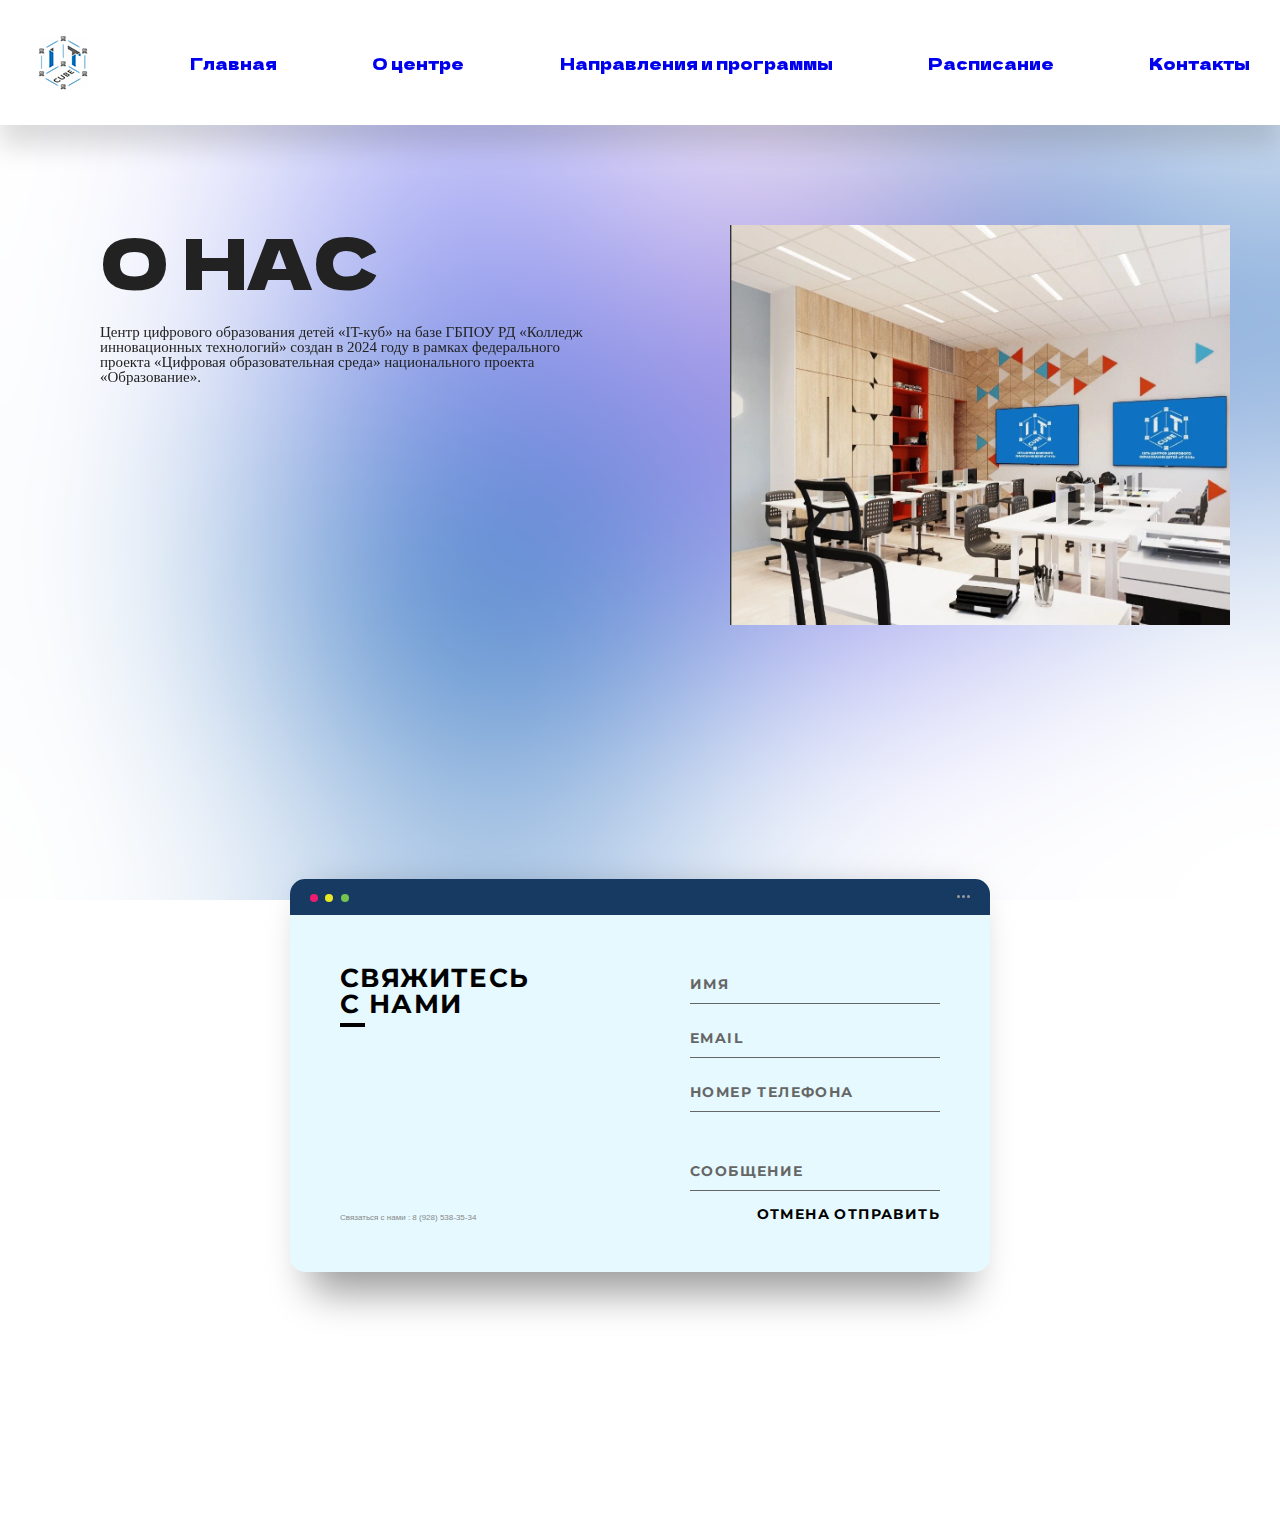
==== about.html @ a3c10837 "footer" ====
<!DOCTYPE html>
<html lang="en">
<head>
<title>IT-КУБ</title>
<link rel="preconnect" href="https://fonts.googleapis.com">
<link rel="preconnect" href="https://fonts.gstatic.com" crossorigin>
<link href="https://fonts.googleapis.com/css2?family=Dela+Gothic+One&family=Montserrat:ital,wght@0,100..900;1,100..900&display=swap" rel="stylesheet">
<link href="css/reset.css" rel="stylesheet" type="text/css">
<link href="css/main.css" rel="stylesheet" type="text/css">
<link href="css/navbar.css" rel="stylesheet" type="text/css">
<link href="css/courses.css" rel="stylesheet" type="text/css">
<link href="css/footer.css" rel="stylesheet" type="text/css">
</head>
<body class="container">
  <header class="navbar">
      <nav class="nav">
        <ul class="menu">
          <li><a href="index.html"><img src="icons/it-cube.png"/></a></li>
          <li><a href="index.html">Главная</a></li>
          <li><a href="about.html">О центре</a></li>
          <li><a href="courses.html">Направления и программы</a></li>
          <li><a href="#schedule">Расписание</a></li>
          <li><a href="#contacts">Контакты</a></li>
        </ul>
      </nav>
  </header>

  <main class="main">
    <div class="content_wrapper">
      <div class="bouncing-blobs-container">
        <div class="bouncing-blobs-glass"></div>
        <div class="bouncing-blobs">
          <div class="bouncing-blob bouncing-blob--blue"></div>
          <div class="bouncing-blob bouncing-blob--blue"></div>
          <div class="bouncing-blob bouncing-blob--blue"></div>
          <div class="bouncing-blob bouncing-blob--white"></div>
          <div class="bouncing-blob bouncing-blob--purple"></div>
          <div class="bouncing-blob bouncing-blob--purple"></div>
          <div class="bouncing-blob bouncing-blob--pink"></div>
        </div>
      </div>
      <div class="kit">
        <div class="about">
          <h1>О НАС</h1>
          <p>Центр цифрового образования детей «IT-куб» на базе ГБПОУ РД «Колледж инновационных
             технологий» создан в 2024 году в рамках федерального проекта «Цифровая
             образовательная среда» национального проекта «Образование».</p>
            <p class="about_it">
              
            </p>
        </div>
        <div>
          <img class="cube" src="img/cube.png"/>
        </div>
      </div>
    </div>
  </main>

  <footer>
    <div class="background">
        <div class="container">
          <div class="screen">
            <div class="screen-header">
              <div class="screen-header-left">
                <div class="screen-header-button close"></div>
                <div class="screen-header-button maximize"></div>
                <div class="screen-header-button minimize"></div>
              </div>
              <div class="screen-header-right">
                <div class="screen-header-ellipsis"></div>
                <div class="screen-header-ellipsis"></div>
                <div class="screen-header-ellipsis"></div>
              </div>
            </div>
            <div class="screen-body">
              <div class="screen-body-item left">
                <div class="app-title">
                  <span>СВЯЖИТЕСЬ</span>
                  <span>С НАМИ</span>
                </div>
                <div class="app-contact">Связаться с нами : 8 (928) 538-35-34</div>
              </div>
              <div class="screen-body-item">
                <div class="app-form">
                  <div class="app-form-group">
                    <input class="app-form-control" placeholder="ИМЯ">
                  </div>
                  <div class="app-form-group">
                    <input class="app-form-control" placeholder="EMAIL">
                  </div>
                  <div class="app-form-group">
                    <input class="app-form-control" placeholder="НОМЕР ТЕЛЕФОНА">
                  </div>
                  <div class="app-form-group message">
                    <input class="app-form-control" placeholder="СООБЩЕНИЕ">
                  </div>
                  <div class="app-form-group buttons">
                    <button class="app-form-button">ОТМЕНА</button>
                    <button class="app-form-button">ОТПРАВИТЬ</button>
                  </div>
                </div>
              </div>
            </div>
          </div>
        </div>
      </div>          
  </footer>
  <script src="js/background.js"></script>
</body>
</html>
---- css/main.css ----
.main{
    font-family: "Comfortaa";  
}

.about{
    padding-top: 100px;
    padding-left: 100px;
}

h1{
    font-family: 'Dela Gothic One';
    font-size: 70px;
    max-width: 800px;
}

p{
    padding-top: 30px;
    font-family: "Comfortaa";
    font-size: 15px;
    max-width: 500px;
}

.about_it{
  font-family: "Comfortaa";
  font-size: 20px;
  max-width: 500px;
}

.cube{
    width: 500px;
    height: 400px;
    padding-right: 50px;
    padding-top: 100px;
}

.kit{
    display: flex;
    flex-direction: row;
    flex-wrap: nowrap;
    justify-content: space-between;
}

.bouncing-blob {
    width: 32vw;
    aspect-ratio: 1;
    border-radius: 50%;
    will-change: transform;
    position: absolute;
    z-index: 1;
    top: 0;
    left: 0;
    transform-origin: left top;
  }
  
  .bouncing-blob--blue {
    background: #4783c7;
  }
  
  .bouncing-blob--white {
    background: #ffffff;
    z-index: 2;
    width: 15vw;
  }
  
  .bouncing-blob--purple {
    background: #8c8ff1;
  }
  
  .bouncing-blob--pink {
    background: #e289cd50;
  }
  
  .bouncing-blobs-container {
    position: fixed;
    z-index: -1;
    top: 0;
    left: 0;
    width: 100%;
    height: 100%;
  }
  
  .bouncing-blobs-glass {
    position: absolute;
    z-index: 2;
    top: 0;
    left: 0;
    width: 100%;
    height: 100%;
    backdrop-filter: blur(140px);
    -webkit-backdrop-filter: blur(140px);
    pointer-events: none;
  }
  
  .bouncing-blobs {
    position: absolute;
    z-index: 1;
    top: 0;
    left: 0;
    width: 100%;
    height: 100%;
  }
  
  @media (max-width: 1200px) {
    .bouncing-blobs-glass {
      backdrop-filter: blur(120px);
      -webkit-backdrop-filter: blur(120px);
    }
  }
  
  @media (max-width: 500px) {
    .bouncing-blob {
      width: 60vw;
    }
    .bouncing-blob--white {
      width: 30vw;
    }
    .bouncing-blobs-glass {
      backdrop-filter: blur(90px);
      -webkit-backdrop-filter: blur(90px);
    }
  
    .about h1 {
      font-size: 32px;
    }
  
    .about p {
      font-size: 16px;
      padding: 0 20px;
    }
  }
---- css/navbar.css ----
.navbar{
  padding: 30px;
  background-color: white; 
  box-shadow: 0px 21px 25px rgba(0, 0, 0, 0.141882);
  backdrop-filter: blur(10.8731px);
}

.menu{
  display: flex;
  flex-direction: row;
  justify-content: space-between;
  align-items: center;
  font-family: "Dela Gothic One";
}

.menu li {
  a {
    text-decoration: none;
    transition: all 0.55s;
  }

  &:hover a {
    color: #3F29FE;
  }
}
---- css/courses.css ----
.courses {
    position: relative;
    display: flex;
    justify-content: center;
    align-items: center;
    flex-wrap: wrap;
    gap: 100px 50px;
    padding: 150px 50px;
}

.courses .card {
    position: relative;
    display: flex;
    justify-content: center;
    align-items: flex-start;
    width: 350px;
    max-width: 100%;
    height: 320px;
    background: #FFF;
    border-radius: 20px;
    transition: 0.5s;
    box-shadow: 0 35px 80px rgba(0, 0, 0, 0.15);

}

.courses .card:hover {
    height: 400px;
}

.courses .card .img-box {
    position: absolute;
    top: 20px;
    width: 300px;
    height: 220px;
    background: #333;
    border-radius: 12px;
    overflow: hidden;
    transition: 0.5s;
}

.courses .card:hover .img-box {
    top: -100px;
    scale: 0.75;
    box-shadow: 0 15px 45px rgba(0, 0, 0, 0.2);
}

.courses .card .img-box img {
    position: absolute;
    top: 0;
    left: 0;
    width: 100%;
    height: 100%;
    object-fit: cover;
}

.courses .card .content {
    position: absolute;
    top: 252px;
    width: 100%;
    height: 50px;
    padding: 0 30px;
    text-align: center;
    overflow: hidden;
    transition: 0.5s;
    font-family: "Comfortaa";
}

.courses .card:hover .content {
    top: 130px;
    height: 250px;
}

.courses .card .content h2 {
    font-size: 1.5rem;
    font-weight: 700;
    color: #3F29FE;
}

.courses .card .content p {
    color: #333;
    font-family: "Comfortaa";
}

.courses .card .content a {
    position: relative;
    top: 15px;
    display: inline-block;
    padding: 12px 25px;
    text-decoration: none;
    background: #3F29FE;
    color: #FFF;
    font-weight: 500;
}

.courses .card .content a:hover {
    opacity: 0.8;
}

@media (max-width: 480px) {
    .courses .card {
        width: 230px;
        border-radius: 15px;
    }

    .courses .card .img-box {
        width: 185px;
        border-radius: 10px;
    }

    .courses .card .content p {
        font-size: 0.8rem;
    }

    .courses .card .content a {
        font-size: 0.9rem;
    }
}






.courses2 {
    position: relative;
    display: flex;
    justify-content: center;
    align-items: center;
    flex-wrap: wrap;
    gap: 100px 50px;
}

.courses2 .card2 {
    position: relative;
    display: flex;
    justify-content: center;
    align-items: flex-start;
    width: 350px;
    max-width: 100%;
    height: 320px;
    background: #FFF;
    border-radius: 20px;
    transition: 0.5s;
    box-shadow: 0 35px 80px rgba(0, 0, 0, 0.15);
}

.courses2 .card2:hover {
    height: 400px;
}

.courses2 .card2 .img-box2 {
    position: absolute;
    top: 20px;
    width: 300px;
    height: 220px;
    background: #333;
    border-radius: 12px;
    overflow: hidden;
    transition: 0.5s;
}

.courses2 .card2:hover .img-box2 {
    top: -100px;
    scale: 0.75;
    box-shadow: 0 15px 45px rgba(0, 0, 0, 0.2);
}

.courses2 .card2 .img-box2 img {
    position: absolute;
    top: 0;
    left: 0;
    width: 100%;
    height: 100%;
    object-fit: cover;
}

.courses2 .card2 .content2 {
    position: absolute;
    top: 252px;
    width: 100%;
    height: 50px;
    padding: 0 30px;
    text-align: center;
    overflow: hidden;
    transition: 0.5s;
}

.courses2 .card2:hover .content2 {
    top: 130px;
    height: 250px;
}

.courses2 .card2 .content2 h2 {
    font-size: 1.5rem;
    font-weight: 700;
    color: #3F29FE;
}

.courses2 .card2 .content2 p {
    color: #333;
    font-family: "Comfortaa";
}

.courses2 .card2 .content2 a {
    position: relative;
    top: 15px;
    display: inline-block;
    padding: 12px 25px;
    text-decoration: none;
    background:#3F29FE;
    color: #FFF;
    font-weight: 500;
}

.courses2 .card2 .content2 a:hover {
    opacity: 0.8;
}

@media (max-width: 480px) {
    .courses2 .card2 {
        width: 230px;
        border-radius: 15px;
    }

    .courses2 .card2 .img-box2 {
        width: 185px;
        border-radius: 10px;
    }

    .courses2 .card2 .content2 p {
        font-size: 0.8rem;
    }

    .courses2 .card2 .content2 a {
        font-size: 0.9rem;
    }
}
---- css/footer.css ----
.app-title, button, input {
    font-family: 'Montserrat', sans-serif;
    font-weight: 700;
    letter-spacing: 1.4px;
  }
  
  .background {
    display: flex;
    min-height: 100vh;
  }
  
  .container {
    flex: 0 1 700px;
    margin: auto;
  }
  
  .screen {
    position: relative;
    background: #e5f9ff;
    border-radius: 15px;
  }
  
  .screen:after {
    content: '';
    display: block;
    position: absolute;
    top: 0;
    left: 20px;
    right: 20px;
    bottom: 0;
    border-radius: 15px;
    box-shadow: 0 20px 40px rgba(0, 0, 0, .4);
    z-index: -1;
  }
  
  .screen-header {
    display: flex;
    align-items: center;
    padding: 10px 20px;
    background: #173a62;
    border-top-left-radius: 15px;
    border-top-right-radius: 15px;
  }
  
  .screen-header-left {
    margin-right: auto;
  }
  
  .screen-header-button {
    display: inline-block;
    width: 8px;
    height: 8px;
    margin-right: 3px;
    border-radius: 8px;
    background: white;
  }
  
  .screen-header-button.close {
    background: #ed1c6f;
  }
  
  .screen-header-button.maximize {
    background: #e8e925;
  }
  
  .screen-header-button.minimize {
    background: #74c54f;
  }
  
  .screen-header-right {
    display: flex;
  }
  
  .screen-header-ellipsis {
    width: 3px;
    height: 3px;
    margin-left: 2px;
    border-radius: 8px;
    background: #999;
  }
  
  .screen-body {
    display: flex;
  }
  
  .screen-body-item {
    flex: 1;
    padding: 50px;
  }
  
  .screen-body-item.left {
    display: flex;
    flex-direction: column;
  }
  
  .app-title {
    display: flex;
    flex-direction: column;
    position: relative;
    color: black;
    font-size: 26px;
  }
  
  .app-title:after {
    content: '';
    display: block;
    position: absolute;
    left: 0;
    bottom: -10px;
    width: 25px;
    height: 4px;
    background: black;
  }
  
  .app-contact {
    margin-top: auto;
    font-size: 8px;
    color: #888;
  }
  
  .app-form-group {
    margin-bottom: 15px;
  }
  
  .app-form-group.message {
    margin-top: 40px;
  }
  
  .app-form-group.buttons {
    margin-bottom: 0;
    text-align: right;
  }
  
  .app-form-control {
    width: 100%;
    padding: 10px 0;
    background: none;
    border: none;
    border-bottom: 1px solid #666;
    color: #000000;
    font-size: 14px;
    text-transform: uppercase;
    outline: none;
    transition: border-color .2s;
  }
  
  .app-form-control::placeholder {
    color: #666;
  }
  
  .app-form-control:focus {
    border-bottom-color: #ddd;
  }
  
  .app-form-button {
    background: none;
    border: none;
    color: black;
    font-size: 14px;
    cursor: pointer;
    outline: none;
  }
  
  .app-form-button:hover {
    color: black;
  }

.footer_container{
  background-color: #FFF;
}

  .footer-nav{
    display: flex;
    flex-direction: row;
    flex-wrap: nowrap;
    justify-content: space-evenly;
    padding-top: 40px;
    padding-bottom: 40px;
    box-shadow: 0px 21px 25px rgba(0, 0, 0, 0.141882);
    backdrop-filter: blur(10.8731px);
  }

  .socials_icons{
    display: flex;
    flex-wrap: nowrap;
    flex-direction: row;
    padding-top: 30px;
    column-gap: 15px;
  }

  .list_title{
    font-family: "Dela Gothic One";
    font-size: 18px;
    padding-bottom: 10px;
  }
  .list-section{
    font-family: "Comfortaa";
    padding-top: 20px;
  }

  .courses-list{
    font-family: "Comfortaa"
  }

  .content_privacy{
    background-color: #FFFF;
    font-family: "Comfortaa";
    font-size: 13px;
    font-weight: bold;
  }

  @media screen and (max-width: 520px) {
    .screen-body {
      flex-direction: column;
    }
  
    .screen-body-item.left {
      margin-bottom: 30px;
    }
  
    .app-title {
      flex-direction: row;
    }
  
    .app-title span {
      margin-right: 12px;
    }
  
    .app-title:after {
      display: none;
    }
  }
  
  @media screen and (max-width: 600px) {
    .screen-body {
      padding: 40px;
    }
  
    .screen-body-item {
      padding: 0;
    }
  }
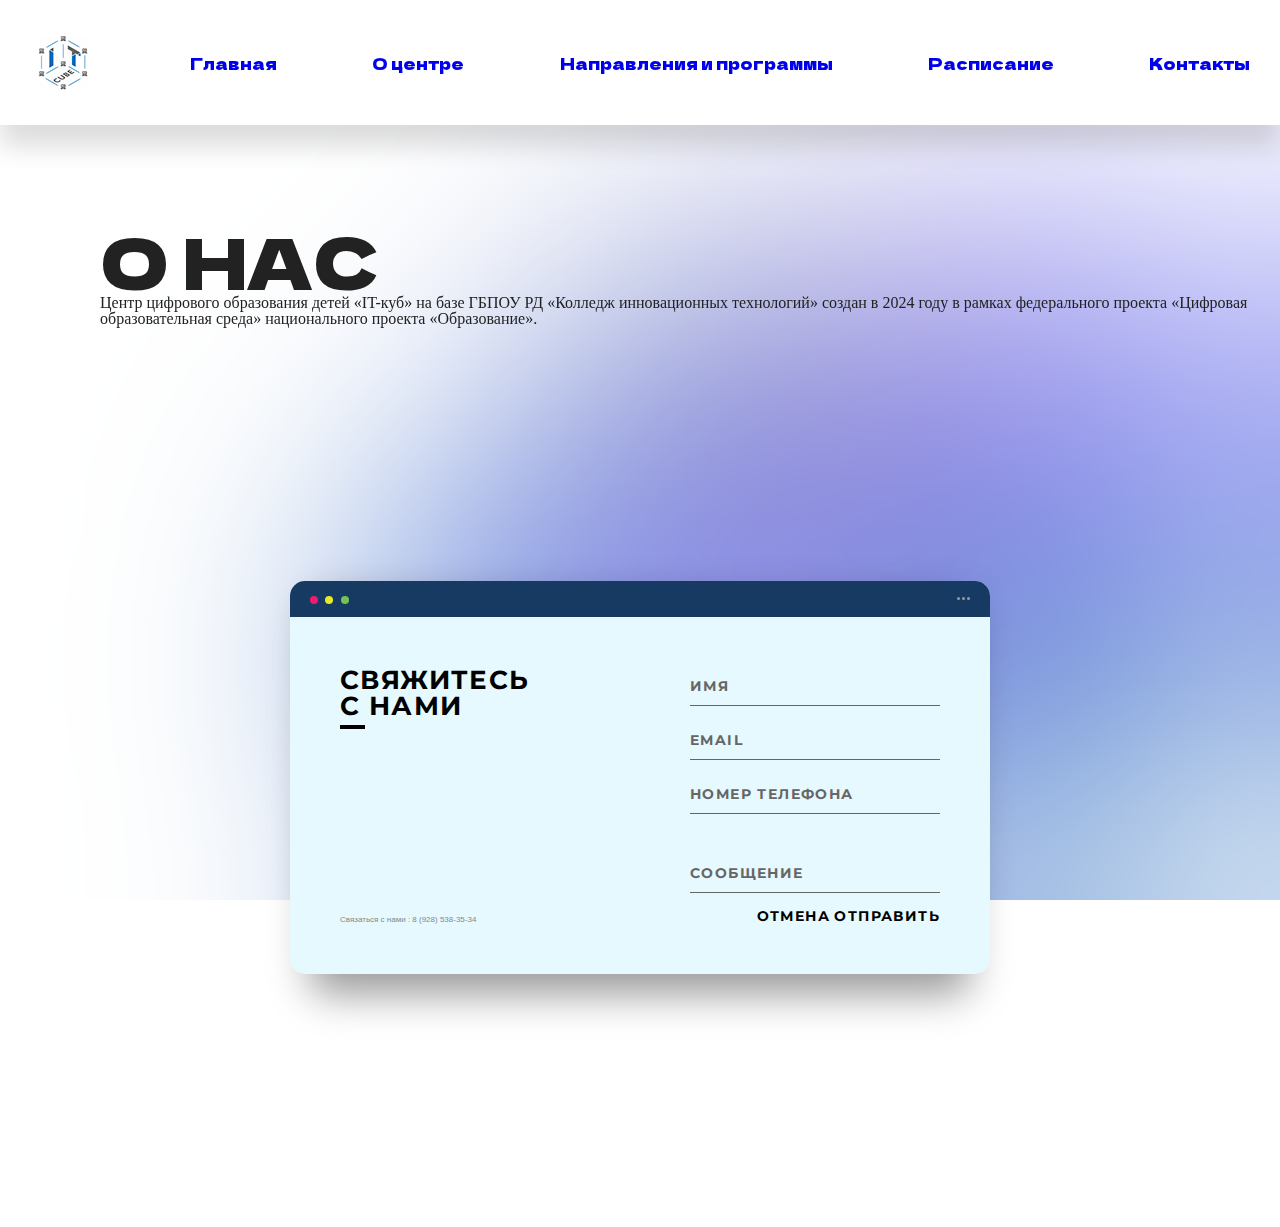
==== commit a37256d8: "footer" ====
--- a/about.html
+++ b/about.html
@@ -42,15 +42,12 @@
       <div class="kit">
         <div class="about">
           <h1>О НАС</h1>
-          <p>Центр цифрового образования детей «IT-куб» на базе ГБПОУ РД «Колледж инновационных
+          <p class="it_title">Центр цифрового образования детей «IT-куб» на базе ГБПОУ РД «Колледж инновационных
              технологий» создан в 2024 году в рамках федерального проекта «Цифровая
              образовательная среда» национального проекта «Образование».</p>
             <p class="about_it">
               
             </p>
-        </div>
-        <div>
-          <img class="cube" src="img/cube.png"/>
         </div>
       </div>
     </div>
--- a/css/main.css
+++ b/css/main.css
@@ -13,11 +13,12 @@
     max-width: 800px;
 }
 
-p{
+.center_title{
     padding-top: 30px;
     font-family: "Comfortaa";
     font-size: 15px;
     max-width: 500px;
+    padding-bottom: 30px;
 }
 
 .about_it{
--- a/css/footer.css
+++ b/css/footer.css
@@ -203,10 +203,10 @@
   }
 
   .content_privacy{
-    background-color: #FFFF;
     font-family: "Comfortaa";
     font-size: 13px;
     font-weight: bold;
+    background-color: #FFFF;
   }
 
   @media screen and (max-width: 520px) {
